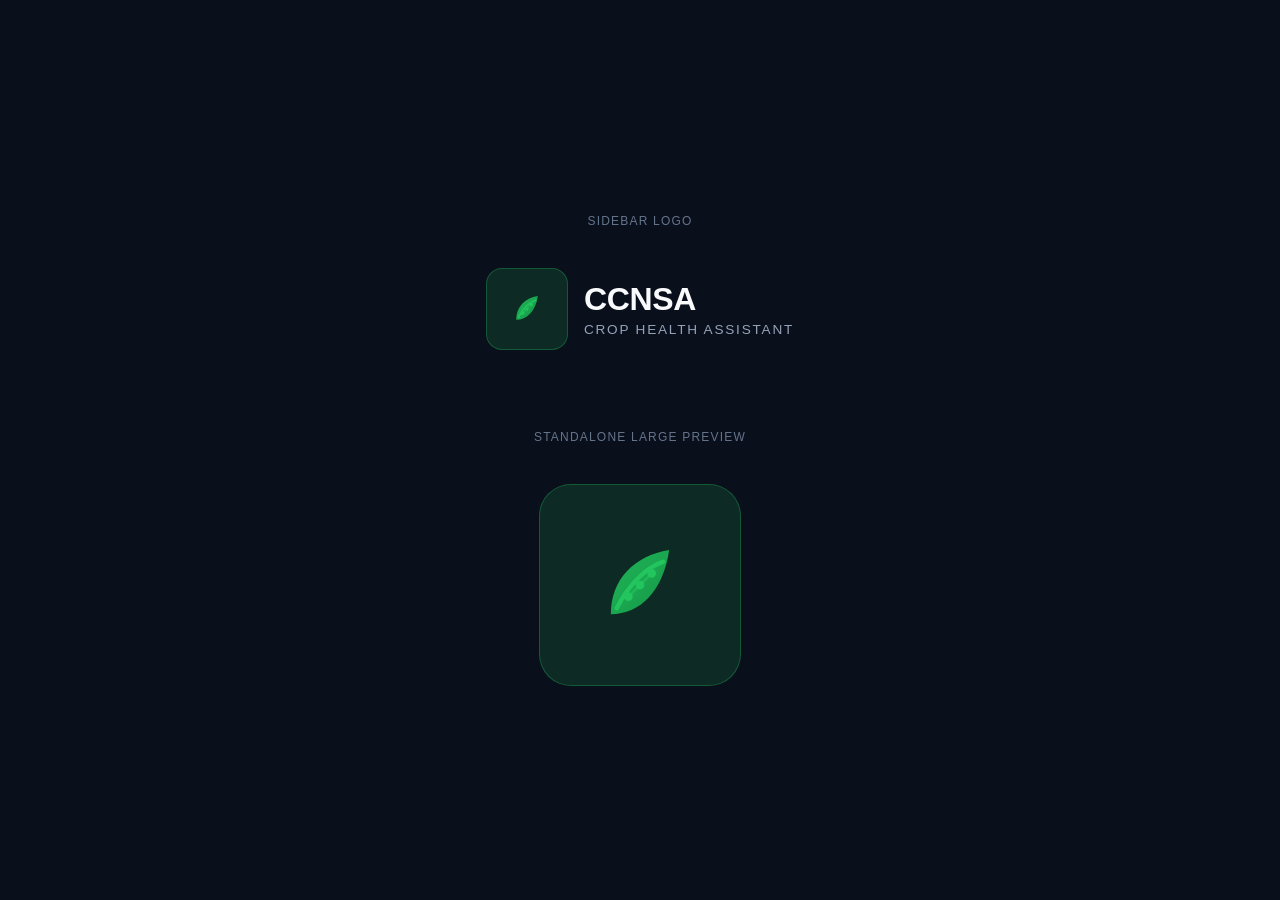
==== logo_preview.html @ e5a9762c "Fix conversation memory: pronoun resolution and context tracking - Add _resolve_pronouns() helper to" ====
<!DOCTYPE html>
<html>
<head>
<style>
  body {
    margin: 0;
    display: flex;
    flex-direction: column;
    align-items: center;
    justify-content: center;
    min-height: 100vh;
    background: #0A0F1C;
    font-family: 'Manrope', sans-serif;
    gap: 40px;
  }
  .logo-container {
    display: flex;
    align-items: center;
    gap: 16px;
  }
  .brand-mark {
    width: 80px;
    height: 80px;
    min-width: 80px;
    border: 1px solid rgba(34,197,94,0.3);
    border-radius: 16px;
    background: rgba(34,197,94,0.15);
    display: grid;
    place-items: center;
  }
  .brand-mark svg {
    width: 52px;
    height: 52px;
  }
  .brand-text strong {
    font-size: 2rem;
    font-weight: 600;
    letter-spacing: -0.01em;
    color: #F8FAFC;
  }
  .brand-text small {
    font-size: 0.85rem;
    text-transform: uppercase;
    letter-spacing: 0.13em;
    color: #94A3B8;
    margin-top: 4px;
    display: block;
  }
  .standalone {
    width: 200px;
    height: 200px;
    border: 1px solid rgba(34,197,94,0.3);
    border-radius: 32px;
    background: rgba(34,197,94,0.15);
    display: grid;
    place-items: center;
  }
  .standalone svg {
    width: 140px;
    height: 140px;
  }
  .label {
    color: #64748B;
    font-size: 0.75rem;
    text-transform: uppercase;
    letter-spacing: 0.1em;
  }
</style>
</head>
<body>
  <div class="label">Sidebar logo</div>
  <div class="logo-container">
    <div class="brand-mark">
      <svg viewBox="0 0 48 48" role="img">
        <defs>
          <linearGradient id="leafGrad" x1="0%" y1="0%" x2="100%" y2="100%">
            <stop offset="0%" style="stop-color:#22C55E;stop-opacity:1" />
            <stop offset="100%" style="stop-color:#16A34A;stop-opacity:1" />
          </linearGradient>
        </defs>
        <path d="M14 34c0-12 8-20 20-22-2 14-10 22-20 22z" fill="url(#leafGrad)" opacity="0.9"/>
        <path d="M16 32c4-8 10-14 16-16" stroke="#22C55E" stroke-width="1.5" fill="none" stroke-linecap="round"/>
        <circle cx="20" cy="28" r="1.5" fill="#22C55E"/>
        <circle cx="24" cy="24" r="1.5" fill="#22C55E"/>
        <circle cx="28" cy="20" r="1.5" fill="#22C55E"/>
        <path d="M20 28l4-4m0 0l4-4" stroke="#22C55E" stroke-width="1" opacity="0.6"/>
      </svg>
    </div>
    <div class="brand-text">
      <strong>CCNSA</strong>
      <small>Crop Health Assistant</small>
    </div>
  </div>

  <div class="label" style="margin-top:40px">Standalone large preview</div>
  <div class="standalone">
    <svg viewBox="0 0 48 48" role="img">
      <defs>
        <linearGradient id="leafGrad2" x1="0%" y1="0%" x2="100%" y2="100%">
          <stop offset="0%" style="stop-color:#22C55E;stop-opacity:1" />
          <stop offset="100%" style="stop-color:#16A34A;stop-opacity:1" />
        </linearGradient>
      </defs>
      <path d="M14 34c0-12 8-20 20-22-2 14-10 22-20 22z" fill="url(#leafGrad2)" opacity="0.9"/>
      <path d="M16 32c4-8 10-14 16-16" stroke="#22C55E" stroke-width="1.5" fill="none" stroke-linecap="round"/>
      <circle cx="20" cy="28" r="1.5" fill="#22C55E"/>
      <circle cx="24" cy="24" r="1.5" fill="#22C55E"/>
      <circle cx="28" cy="20" r="1.5" fill="#22C55E"/>
      <path d="M20 28l4-4m0 0l4-4" stroke="#22C55E" stroke-width="1" opacity="0.6"/>
    </svg>
  </div>
</body>
</html>
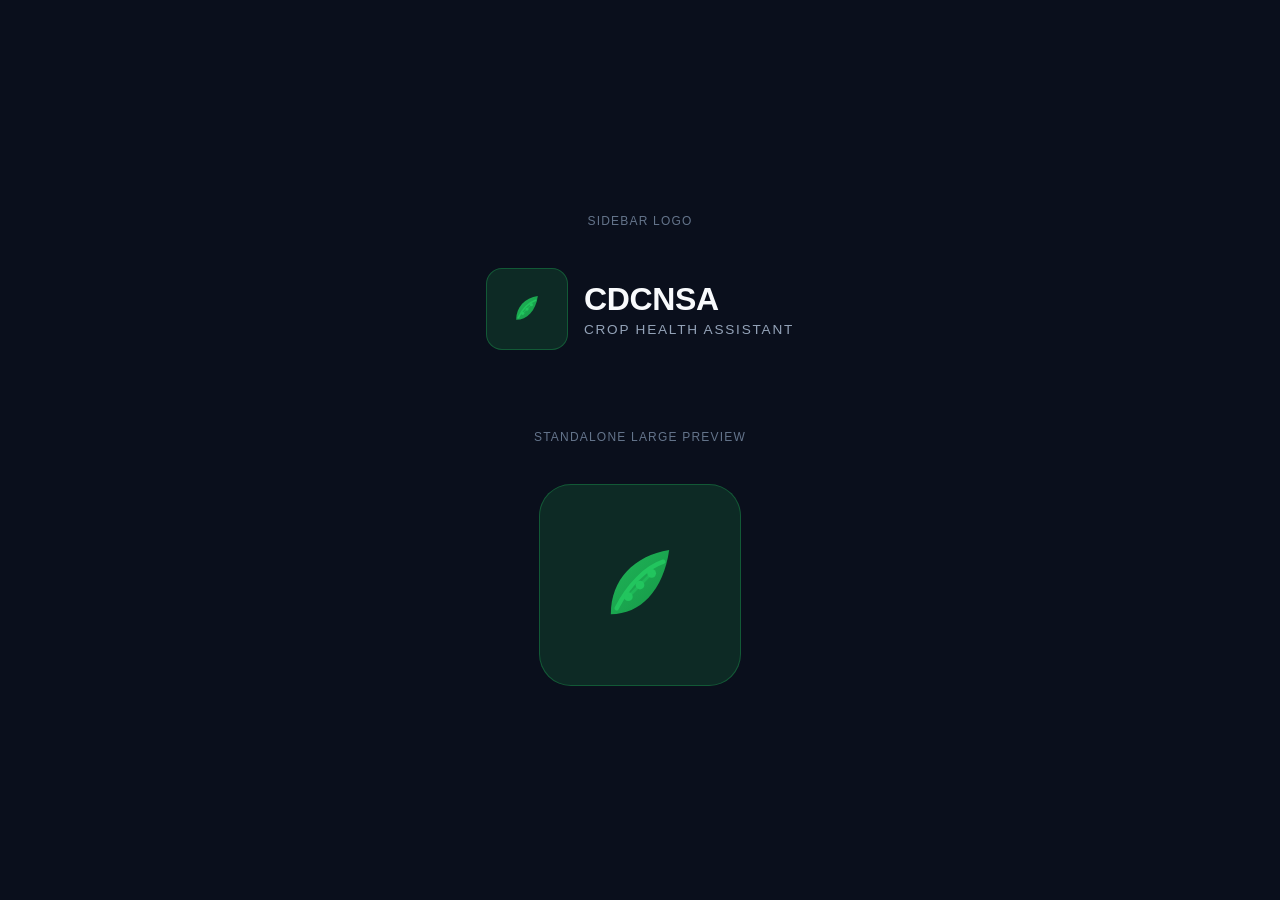
==== commit f6debbf3: "Rename project from CCNSA to CDCNSA - Crop Disease Classification and Severity Analysis" ====
--- a/logo_preview.html
+++ b/logo_preview.html
@@ -87,7 +87,7 @@
       </svg>
     </div>
     <div class="brand-text">
-      <strong>CCNSA</strong>
+      <strong>CDCNSA</strong>
       <small>Crop Health Assistant</small>
     </div>
   </div>
